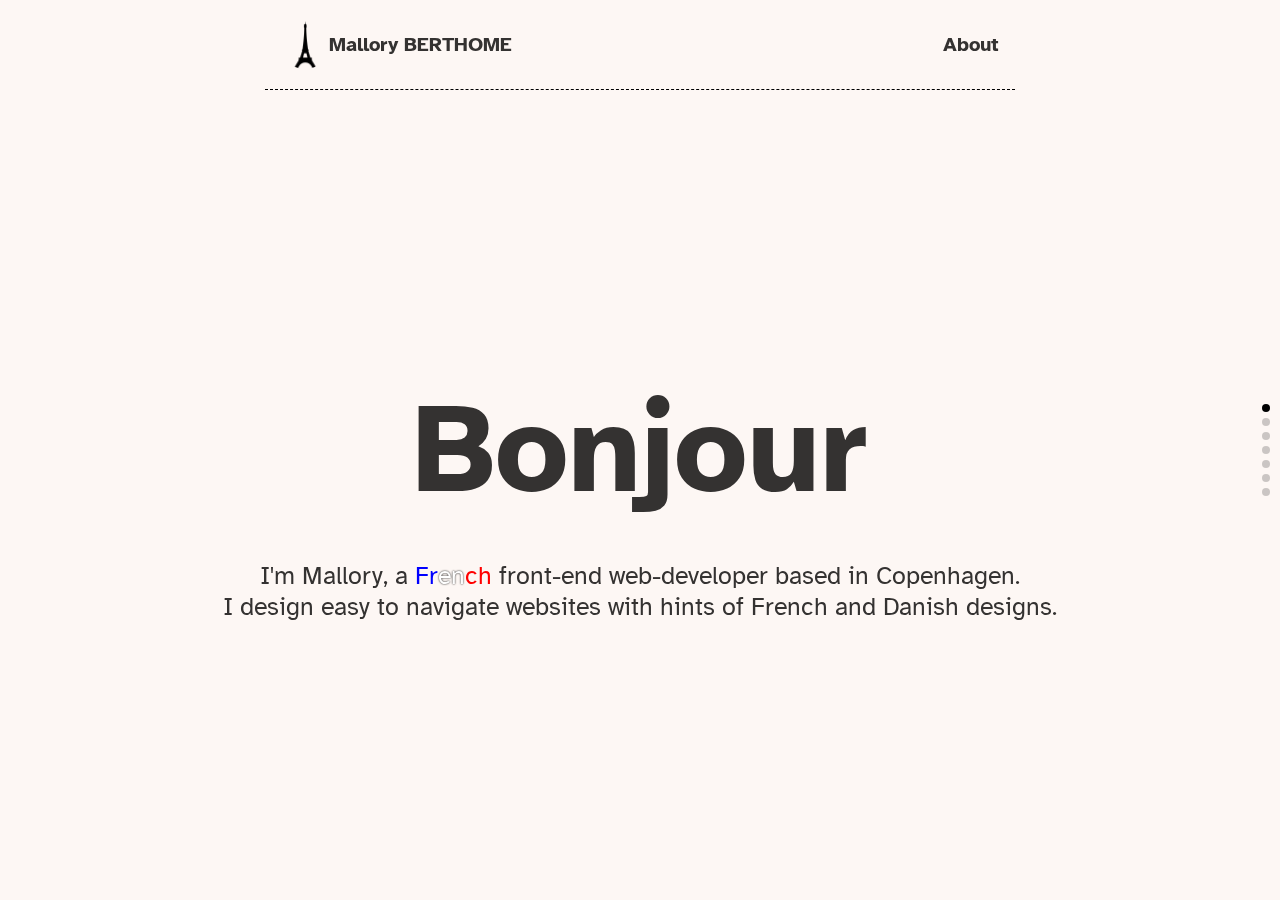
==== index.html @ 7539b8f8 "*" ====
<!DOCTYPE html>
<html lang="en">
  <head>
    <meta charset="UTF-8" />
    <meta http-equiv="X-UA-Compatible" content="IE=edge" />
    <meta name="viewport" content="width=device-width, initial-scale=1.0" />
    <script src="js/swiper-min.js" defer></script>
    <link rel="stylesheet" href="./css/swiper.css" />
    <link rel="stylesheet" href="./css/style.css" />
    <title>Mallory BERTHOME</title>
  </head>

  <body>
    <nav>
      <a href="javascript:;"><img src="./img/home.webp" alt="" />Mallory BERTHOME</a>
      <a href="javascript:;">About</a>
    </nav>

    <div class="swiper">
      <div class="swiper-wrapper">
        <div class="swiper-slide home">
          <div class="speech">
            <p>Bonjour</p>
            <p>
              I'm Mallory, a <span>Fr</span><span>en</span><span>ch</span> front-end web-developer
              based in Copenhagen. <br />
              I design easy to navigate websites with hints of French and Danish designs.
            </p>
          </div>
        </div>

        <div class="swiper-slide GEFormations">
          <img class="mobile" src="./img/GEFormationsMobile.png" alt="" />
          <img class="desktop" src="./img/GEFormations.png" alt="" />
          <h1>GE Formations</h1>
        </div>

        <div class="swiper-slide maisonDinard">
          <img class="mobile" src="./img/maisonDinardMobile.png" alt="" />
          <img class="desktop" src="./img/maisonDinard.png" alt="" />
          <h1>Maison Dinard</h1>
        </div>

        <div class="swiper-slide Qrates">
          <img class="mobile" src="./img/qratesMobile.png" alt="" />
          <img class="desktop" src="./img/qrates.png" alt="" />
          <h1>Qrates</h1>
        </div>

        <div class="swiper-slide TravelinYoung">
          <img class="mobile" src="./img/travelinyoungMobile.png" alt="" />
          <img class="desktop" src="./img/travelinyoung.png" alt="" />
          <h1>Travelin' Young</h1>
        </div>

        <div class="swiper-slide Bigal">
          <img class="mobile" src="./img/bigalMobile.png" alt="" />
          <img class="desktop" src="./img/bigal.png" alt="" />
          <h1>Bigal</h1>
        </div>

        <div class="swiper-slide contact">
          <h4>
            If you have a general OR PROJECT enquiry, please drop me an email — AVAILABLE NOW.
          </h4>
          <h1>Let's get in touch</h1>
        </div>
      </div>
      <div class="swiper-pagination"></div>
    </div>
  </body>
</html>
---- css/style.css ----
/* @import url('https://fonts.googleapis.com/css2?family=Bebas+Neue&display=swap'); */
@import url('https://fonts.googleapis.com/css2?family=Atkinson+Hyperlegible:wght@400;700&display=swap');

:root {
  --main: #000;
  --main2: #0505af;
  --maisonDinard: #64464c;
  --offwhite: #fdf7f4;
  --offblack: #343231;
}

* {
  margin: 0;
  padding: 0;
  box-sizing: border-box;
}

html {
  height: -webkit-fill-available;
}

body {
  height: 100vh;
  max-height: -webkit-fill-available;
  width: 100vw;
  overflow: hidden;
  font-family: 'Atkinson Hyperlegible', sans-serif;
  max-width: 1440px;
  margin: 0 auto;
  background-color: var(--offwhite);
  color: var(--offblack);
}

img {
  max-width: 100%;
  max-height: 100%;
}

a {
  color: inherit;
  text-decoration: none;
}

/* Nav */
nav {
  height: 10vh;
  max-width: 750px;
  margin: 0 auto;
  position: sticky;
  z-index: 5;
  display: flex;
  justify-content: space-between;
  align-items: center;
  padding: 0 1rem;
  border-bottom: 1px dashed black;
}

nav img {
  border-radius: 100%;
  height: 48px;
}

nav a {
  display: flex;
  align-items: center;
  font-size: 1.25rem;
  font-weight: 700;
}

/* Speech */
.speech {
  max-width: 1200px;
  text-align: center;
  margin: 0 auto;
}

.speech p:first-child {
  font-size: max(10vw, 75px);
  font-weight: 700;
  margin-bottom: 2rem;
}

.speech p:nth-child(2) {
  font-size: max(1.5vw, 25px);
}

br {
  margin-bottom: 0.5rem;
}

.speech p span:first-of-type {
  color: blue;
}

.speech p span:nth-child(2) {
  color: #fff;
  text-shadow: 0 0 2px rgba(0, 0, 0, 1);
}

.speech p span:nth-child(3) {
  color: red;
}

/* Swiper */
.swiper {
  width: 100%;
  height: 100%;
  transform: translateY(-10%);
}

/* Swiper default */
.swiper-slide {
  display: flex;
  flex-wrap: wrap;
  place-items: center;
  padding-top: 10vh;
  max-width: 1150px;
  margin: 0 auto;
}

.swiper-slide .desktop {
  margin: 0 auto;
  max-width: 70%;
  max-height: 50%;
  box-shadow: 0 0 10px rgba(0, 0, 0, 0.25);
}

.swiper-slide .mobile {
  margin: 0 auto;
  max-width: 40%;
  max-height: 50%;
  box-shadow: 0 0 10px rgba(0, 0, 0, 0.25);
}

.swiper-slide:not(:first-child) h1 {
  position: absolute;
  top: 61%;
  left: 50%;
  width: 100%;
  transform: translate(-50%, -50%);
  text-align: center;
  font-size: max(3vw, 3rem);
  text-shadow: 0 0 5px rgba(255, 255, 255, 1);
}

@media screen and (min-width: 1000px) {
  .swiper-slide:not(:first-child) h1 {
    position: absolute;
    top: inherit;
    top: 15%;
    left: 50%;
    transform: translateX(-50%);
    text-shadow: 0 0 5px rgba(255, 255, 255, 1);
  }
}
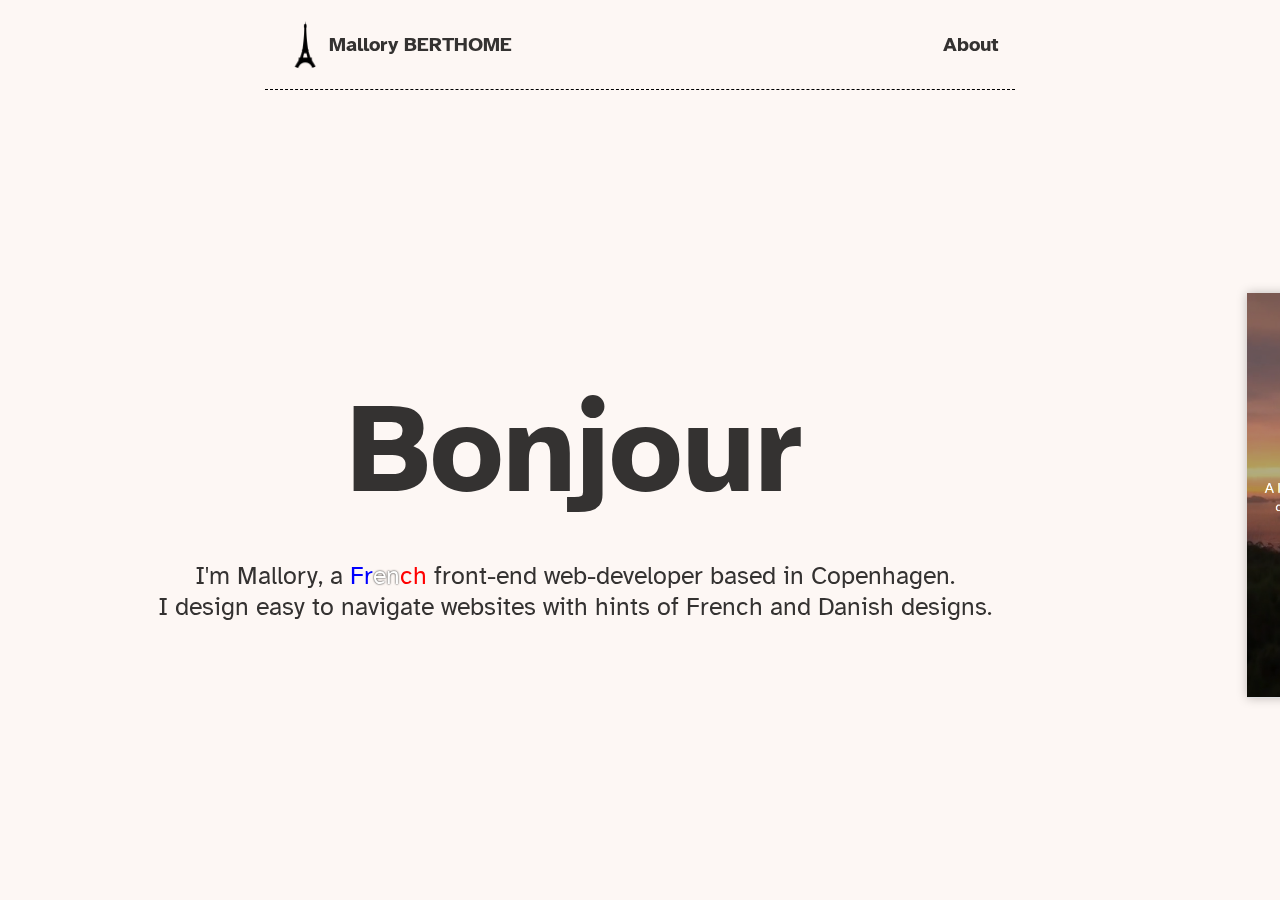
==== commit 6910986f: "Update index.html" ====
--- a/index.html
+++ b/index.html
@@ -4,7 +4,7 @@
     <meta charset="UTF-8" />
     <meta http-equiv="X-UA-Compatible" content="IE=edge" />
     <meta name="viewport" content="width=device-width, initial-scale=1.0" />
-    <script src="js/swiper-min.js" defer></script>
+    <script src=".js/swiper-min.js" defer></script>
     <link rel="stylesheet" href="./css/swiper.css" />
     <link rel="stylesheet" href="./css/style.css" />
     <title>Mallory BERTHOME</title>
@@ -60,10 +60,11 @@
         </div>
 
         <div class="swiper-slide contact">
-          <h4>
-            If you have a general OR PROJECT enquiry, please drop me an email — AVAILABLE NOW.
-          </h4>
-          <h1>Let's get in touch</h1>
+          <h1>Let's get in touch !</h1>
+          <img src="./img/mail.svg" alt="" />
+          <h3>
+            If you have a general or project enquiry, please drop me an email — AVAILABLE NOW.
+          </h3>
         </div>
       </div>
       <div class="swiper-pagination"></div>
--- a/css/style.css
+++ b/css/style.css
@@ -143,6 +143,33 @@
   text-shadow: 0 0 5px rgba(255, 255, 255, 1);
 }
 
+.contact {
+  display: grid;
+  place-items: center;
+  max-height: 50%;
+  transform: translateY(50%);
+  padding-top: 0;
+}
+
+.contact h1,
+.contact h3,
+.contact img {
+  position: relative !important;
+  margin: 0 auto;
+  top: unset !important;
+  left: unset !important;
+  transform: none !important;
+}
+
+.contact img {
+  width: 15%;
+}
+
+.contact h3 {
+  padding: 0 1rem;
+  text-align: center;
+}
+
 @media screen and (min-width: 1000px) {
   .swiper-slide:not(:first-child) h1 {
     position: absolute;
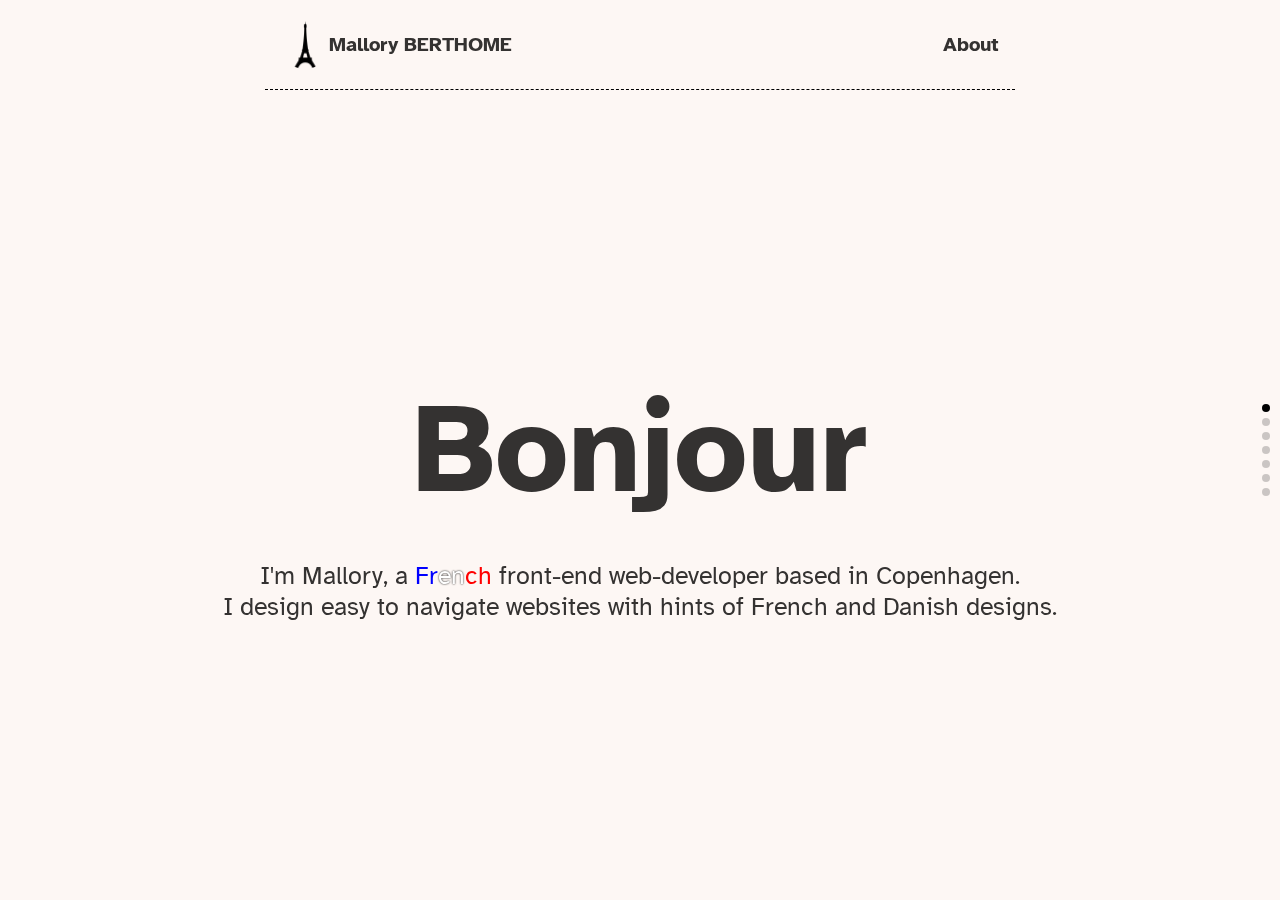
==== commit 04339381: "Update index.html" ====
--- a/index.html
+++ b/index.html
@@ -4,7 +4,7 @@
     <meta charset="UTF-8" />
     <meta http-equiv="X-UA-Compatible" content="IE=edge" />
     <meta name="viewport" content="width=device-width, initial-scale=1.0" />
-    <script src=".js/swiper-min.js" defer></script>
+    <script src="./js/swiper-min.js" defer></script>
     <link rel="stylesheet" href="./css/swiper.css" />
     <link rel="stylesheet" href="./css/style.css" />
     <title>Mallory BERTHOME</title>
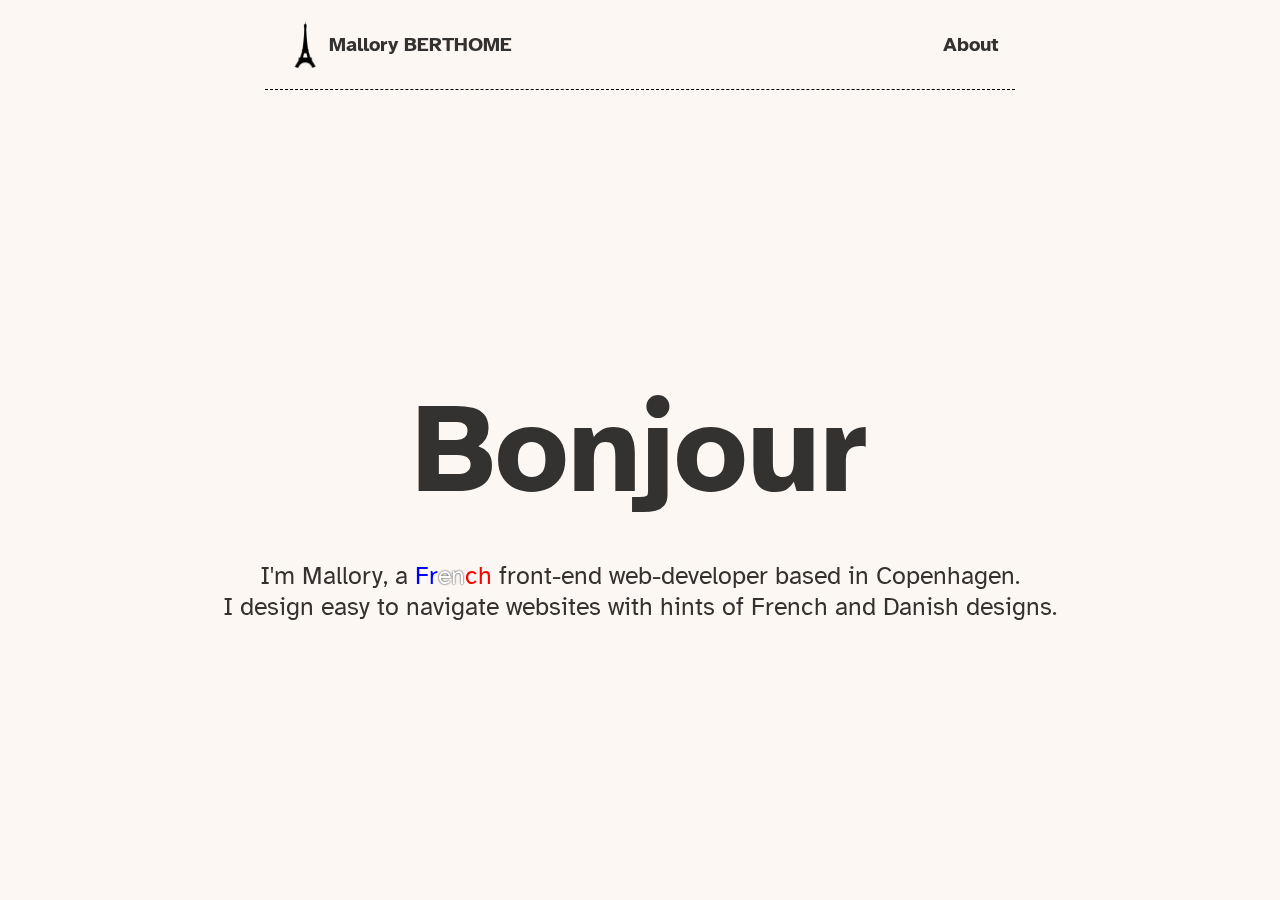
==== commit 1d6bacfb: "*" ====
--- a/index.html
+++ b/index.html
@@ -5,6 +5,7 @@
     <meta http-equiv="X-UA-Compatible" content="IE=edge" />
     <meta name="viewport" content="width=device-width, initial-scale=1.0" />
     <script src="./js/swiper-min.js" defer></script>
+    <script src="js/script.js" defer></script>
     <link rel="stylesheet" href="./css/swiper.css" />
     <link rel="stylesheet" href="./css/style.css" />
     <title>Mallory BERTHOME</title>
@@ -12,7 +13,7 @@
 
   <body>
     <nav>
-      <a href="javascript:;"><img src="./img/home.webp" alt="" />Mallory BERTHOME</a>
+      <a href="./"><img src="./img/home.webp" alt="" />Mallory BERTHOME</a>
       <a href="javascript:;">About</a>
     </nav>
 
@@ -28,44 +29,6 @@
             </p>
           </div>
         </div>
-
-        <div class="swiper-slide GEFormations">
-          <img class="mobile" src="./img/GEFormationsMobile.png" alt="" />
-          <img class="desktop" src="./img/GEFormations.png" alt="" />
-          <h1>GE Formations</h1>
-        </div>
-
-        <div class="swiper-slide maisonDinard">
-          <img class="mobile" src="./img/maisonDinardMobile.png" alt="" />
-          <img class="desktop" src="./img/maisonDinard.png" alt="" />
-          <h1>Maison Dinard</h1>
-        </div>
-
-        <div class="swiper-slide Qrates">
-          <img class="mobile" src="./img/qratesMobile.png" alt="" />
-          <img class="desktop" src="./img/qrates.png" alt="" />
-          <h1>Qrates</h1>
-        </div>
-
-        <div class="swiper-slide TravelinYoung">
-          <img class="mobile" src="./img/travelinyoungMobile.png" alt="" />
-          <img class="desktop" src="./img/travelinyoung.png" alt="" />
-          <h1>Travelin' Young</h1>
-        </div>
-
-        <div class="swiper-slide Bigal">
-          <img class="mobile" src="./img/bigalMobile.png" alt="" />
-          <img class="desktop" src="./img/bigal.png" alt="" />
-          <h1>Bigal</h1>
-        </div>
-
-        <div class="swiper-slide contact">
-          <h1>Let's get in touch !</h1>
-          <img src="./img/mail.svg" alt="" />
-          <h3>
-            If you have a general or project enquiry, please drop me an email — AVAILABLE NOW.
-          </h3>
-        </div>
       </div>
       <div class="swiper-pagination"></div>
     </div>
--- a/css/style.css
+++ b/css/style.css
@@ -82,6 +82,7 @@
 
 .speech p:nth-child(2) {
   font-size: max(1.5vw, 25px);
+  padding: 0 1.5rem;
 }
 
 br {
@@ -118,21 +119,19 @@
   margin: 0 auto;
 }
 
+.swiper-slide .mobile {
+  margin: 0 auto;
+  max-width: 35%;
+  max-height: 50%;
+}
+
 .swiper-slide .desktop {
   margin: 0 auto;
-  max-width: 70%;
+  max-width: 90%;
   max-height: 50%;
-  box-shadow: 0 0 10px rgba(0, 0, 0, 0.25);
 }
 
-.swiper-slide .mobile {
-  margin: 0 auto;
-  max-width: 40%;
-  max-height: 50%;
-  box-shadow: 0 0 10px rgba(0, 0, 0, 0.25);
-}
-
-.swiper-slide:not(:first-child) h1 {
+.swiper-slide:not(:first-child) p {
   position: absolute;
   top: 61%;
   left: 50%;
@@ -141,6 +140,11 @@
   text-align: center;
   font-size: max(3vw, 3rem);
   text-shadow: 0 0 5px rgba(255, 255, 255, 1);
+  font-weight: normal;
+}
+
+.swiper-slide:not(:first-child) p a {
+  display: none;
 }
 
 .contact {
@@ -161,8 +165,8 @@
   transform: none !important;
 }
 
-.contact img {
-  width: 15%;
+.contact a {
+  width: max(10%, 75px);
 }
 
 .contact h3 {
@@ -171,7 +175,7 @@
 }
 
 @media screen and (min-width: 1000px) {
-  .swiper-slide:not(:first-child) h1 {
+  .swiper-slide:not(:first-child) p {
     position: absolute;
     top: inherit;
     top: 15%;
@@ -179,4 +183,14 @@
     transform: translateX(-50%);
     text-shadow: 0 0 5px rgba(255, 255, 255, 1);
   }
+
+  .swiper-slide:not(:first-child) p a {
+    display: inline;
+    font-weight: normal;
+    font-style: italic;
+  }
+
+  .swiper-slide:not(:first-child) p a:hover {
+    text-decoration: underline;
+  }
 }
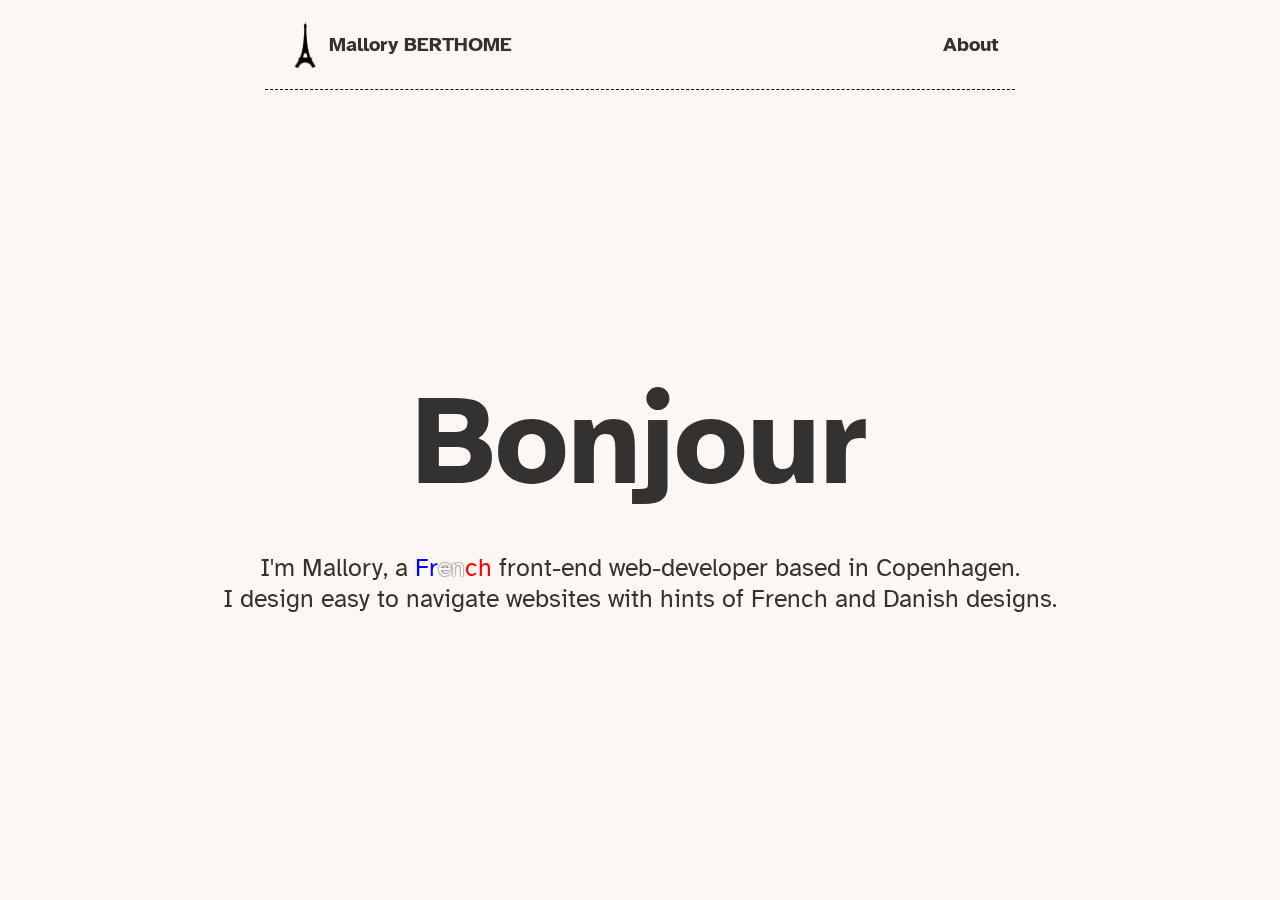
==== commit dda2ecde: "Update index.html" ====
--- a/index.html
+++ b/index.html
@@ -4,6 +4,16 @@
     <meta charset="UTF-8" />
     <meta http-equiv="X-UA-Compatible" content="IE=edge" />
     <meta name="viewport" content="width=device-width, initial-scale=1.0" />
+    <script async src="https://www.googletagmanager.com/gtag/js?id=G-89BQ0ZX020"></script>
+    <script>
+      window.dataLayer = window.dataLayer || []
+      function gtag() {
+        dataLayer.push(arguments)
+      }
+      gtag('js', new Date())
+
+      gtag('config', 'G-89BQ0ZX020')
+    </script>
     <script src="./js/swiper-min.js" defer></script>
     <script src="js/script.js" defer></script>
     <link rel="stylesheet" href="./css/swiper.css" />
--- a/css/style.css
+++ b/css/style.css
@@ -114,11 +114,16 @@
   display: flex;
   flex-wrap: wrap;
   place-items: center;
+  gap: 8rem;
   padding-top: 10vh;
   max-width: 1150px;
   margin: 0 auto;
 }
 
+.swiper-slide-active {
+  padding-bottom: 1rem;
+}
+
 .swiper-slide .mobile {
   margin: 0 auto;
   max-width: 35%;
@@ -133,7 +138,7 @@
 
 .swiper-slide:not(:first-child) p {
   position: absolute;
-  top: 61%;
+  top: 59.5%;
   left: 50%;
   width: 100%;
   transform: translate(-50%, -50%);
@@ -153,6 +158,7 @@
   max-height: 50%;
   transform: translateY(50%);
   padding-top: 0;
+  gap: 0;
 }
 
 .contact h1,
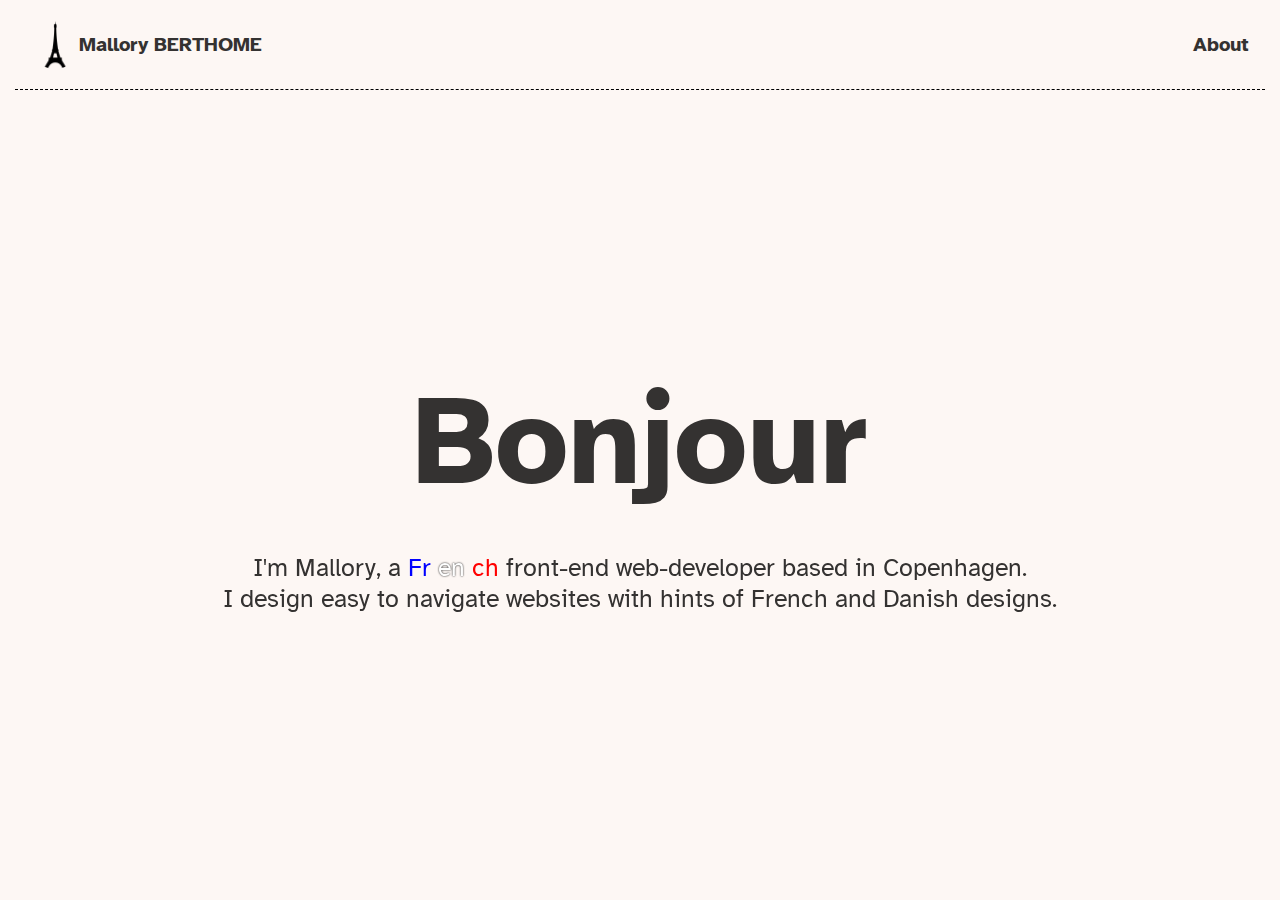
==== commit ecc97b06: "Update index.html" ====
--- a/index.html
+++ b/index.html
@@ -4,6 +4,11 @@
     <meta charset="UTF-8" />
     <meta http-equiv="X-UA-Compatible" content="IE=edge" />
     <meta name="viewport" content="width=device-width, initial-scale=1.0" />
+    <meta
+      name="description"
+      content="Welcome to my web developer portfolio, here you can find all the websites I have created and am working on. Need an estimate for your future website or a refresh ? Come have a look..."
+    />
+    <meta name="keyword" content="portfolio, javascript, developer, front-end, CSS" />
     <script async src="https://www.googletagmanager.com/gtag/js?id=G-89BQ0ZX020"></script>
     <script>
       window.dataLayer = window.dataLayer || []
@@ -16,15 +21,20 @@
     </script>
     <script src="./js/swiper-min.js" defer></script>
     <script src="js/script.js" defer></script>
+    <link rel="icon" href="./img/favicon.ico" type="image/x-icon" />
     <link rel="stylesheet" href="./css/swiper.css" />
     <link rel="stylesheet" href="./css/style.css" />
     <title>Mallory BERTHOME</title>
+    <link rel="canonical" href="https://www.malloryberthome.com" />
   </head>
 
   <body>
     <nav>
-      <a href="./"><img src="./img/home.webp" alt="" />Mallory BERTHOME</a>
-      <a href="javascript:;">About</a>
+      <a href="./">
+        <img src="./img/home.webp" alt="Home button" />
+        Mallory BERTHOME
+      </a>
+      <a href="./about.html">About</a>
     </nav>
 
     <div class="swiper">
@@ -33,8 +43,12 @@
           <div class="speech">
             <p>Bonjour</p>
             <p>
-              I'm Mallory, a <span>Fr</span><span>en</span><span>ch</span> front-end web-developer
-              based in Copenhagen. <br />
+              I'm Mallory, a
+              <span>Fr</span>
+              <span>en</span>
+              <span>ch</span>
+              front-end web-developer based in Copenhagen.
+              <br />
               I design easy to navigate websites with hints of French and Danish designs.
             </p>
           </div>
--- a/css/style.css
+++ b/css/style.css
@@ -1,4 +1,3 @@
-/* @import url('https://fonts.googleapis.com/css2?family=Bebas+Neue&display=swap'); */
 @import url('https://fonts.googleapis.com/css2?family=Atkinson+Hyperlegible:wght@400;700&display=swap');
 
 :root {
@@ -44,7 +43,7 @@
 /* Nav */
 nav {
   height: 10vh;
-  max-width: 750px;
+  max-width: 1250px;
   margin: 0 auto;
   position: sticky;
   z-index: 5;
@@ -53,6 +52,7 @@
   align-items: center;
   padding: 0 1rem;
   border-bottom: 1px dashed black;
+  background-color: var(--offwhite);
 }
 
 nav img {
@@ -143,13 +143,18 @@
   width: 100%;
   transform: translate(-50%, -50%);
   text-align: center;
-  font-size: max(3vw, 3rem);
-  text-shadow: 0 0 5px rgba(255, 255, 255, 1);
+  font-size: 2.5rem;
   font-weight: normal;
 }
 
+.swiper-slide:not(:first-child) p span {
+  display: none;
+  font-size: 2.25rem;
+}
+
 .swiper-slide:not(:first-child) p a {
-  display: none;
+  font-size: 1.5rem;
+  text-decoration: underline;
 }
 
 .contact {
@@ -180,23 +185,103 @@
   text-align: center;
 }
 
+/* About */
+.aboutMe {
+  display: grid;
+  place-items: center;
+  height: 90vh;
+  width: 100%;
+}
+
+.presentation {
+  display: grid;
+  place-items: center;
+  gap: 1.5rem;
+  max-width: 70ch;
+  padding: 1.5rem;
+  z-index: 2;
+}
+
+.presentation p {
+  font-size: 1.4rem;
+}
+
+.presentation div {
+  display: flex;
+  gap: 4rem;
+}
+
+.presentation div img {
+  max-width: 50px;
+}
+
+.presentation a {
+  padding: 1rem 2rem;
+  border: 2px solid grey;
+  border-radius: 5px;
+  text-align: center;
+  font-size: max(1.5vw, 22px);
+  font-weight: bold;
+  transition: background-color 0.25s, color 0.25s;
+}
+
+.presentation a:hover {
+  border: 2px solid black;
+  text-shadow: 0 0 1px;
+}
+
+.photo {
+  display: none;
+  position: absolute;
+  bottom: 0;
+  left: 50%;
+  transform: translateX(-50%);
+  max-width: min(500px, 30%);
+}
+
+.photo img {
+  width: 100%;
+}
+
+/* @media screen and (min-height: 700px) {
+  .photo {
+    display: block;
+  }
+} */
+
 @media screen and (min-width: 1000px) {
+  .photo {
+    display: block;
+  }
+
   .swiper-slide:not(:first-child) p {
     position: absolute;
     top: inherit;
     top: 15%;
     left: 50%;
     transform: translateX(-50%);
-    text-shadow: 0 0 5px rgba(255, 255, 255, 1);
+  }
+
+  .swiper-slide:not(:first-child) p span {
+    display: block;
   }
 
   .swiper-slide:not(:first-child) p a {
-    display: inline;
-    font-weight: normal;
     font-style: italic;
   }
 
-  .swiper-slide:not(:first-child) p a:hover {
-    text-decoration: underline;
-  }
-}
+  .photo {
+    position: absolute;
+    bottom: 0;
+    left: 15%;
+    transform: none;
+  }
+
+  .presentation {
+    position: absolute;
+    top: 40%;
+    left: 50%;
+    transform: translate(-50%, -50%);
+    width: 100%;
+  }
+}
